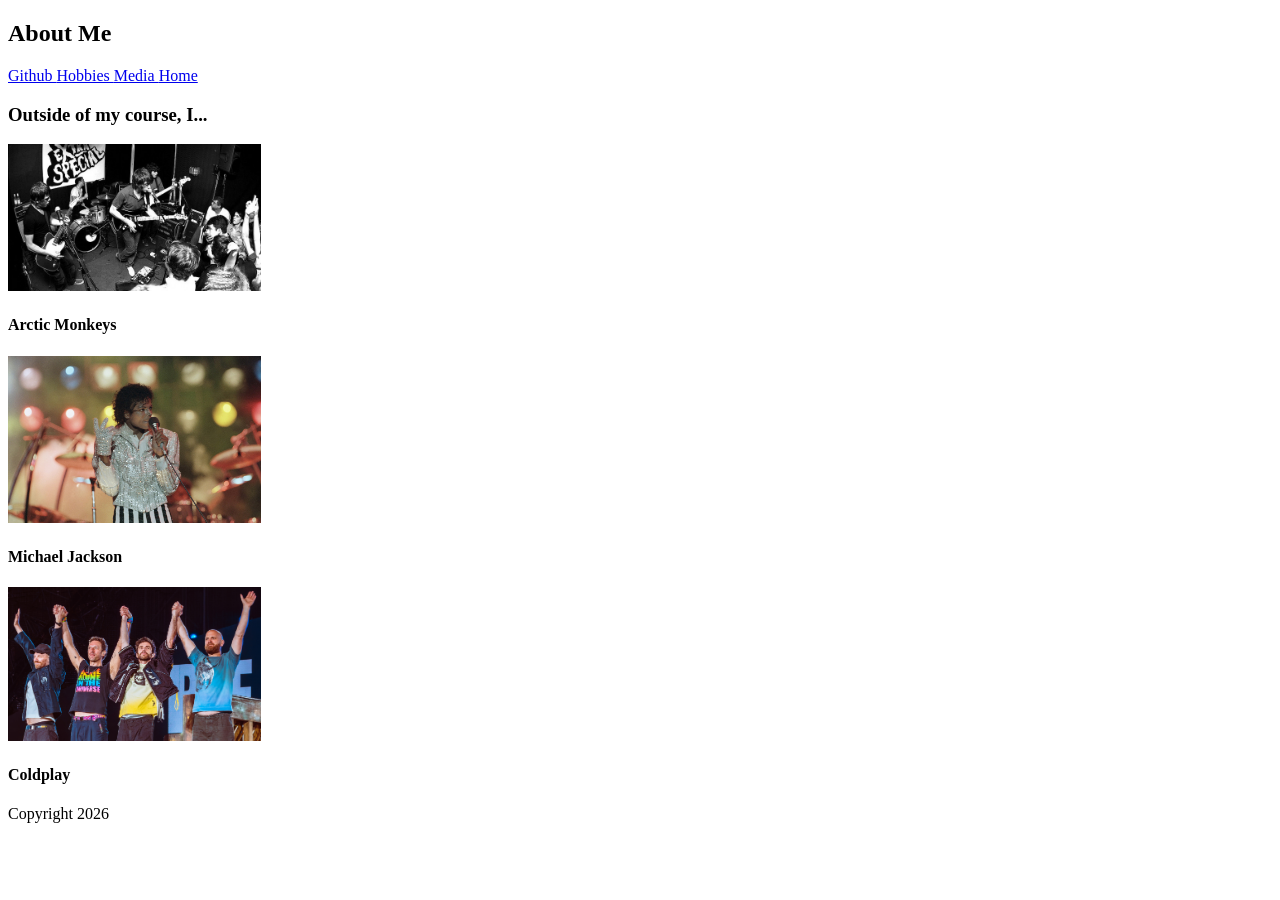
==== artists.html @ 33543bea "Files of Introdutory Page" ====
<!DOCTYPE html> 
    <html>

        <head>
             <title>Hobbies of Dan</title> 
        </head>

        <body>
        <h2 class="aboutme"> About Me </h2>
        <nav>
            <a href="https://github.com/ok-open" target="_blank"> Github </a>
            <a href="hobbies.html"> Hobbies </a>
            <a href="http://google.com/" target="_blank"> Media </a>
            <a href="index.html" target="_blank"> Home </a>
        </nav>
            
        <h3 id="hobbiestext"> Outside of my course, I...</h2>

        <img id="artist1" src="artist1.jpg" width="20%"> 
        <h4>Arctic Monkeys</h4>
        <img id="artist2" src="artist2.jpg" width="20%"> 
        <h4>Michael Jackson</h4>
        <img id="artist3" src="artist3.jpg" width="20%"> 
        <h4>Coldplay</h4>

        <footer> Copyright 2026 </footer>
        </body>
    

    </html>
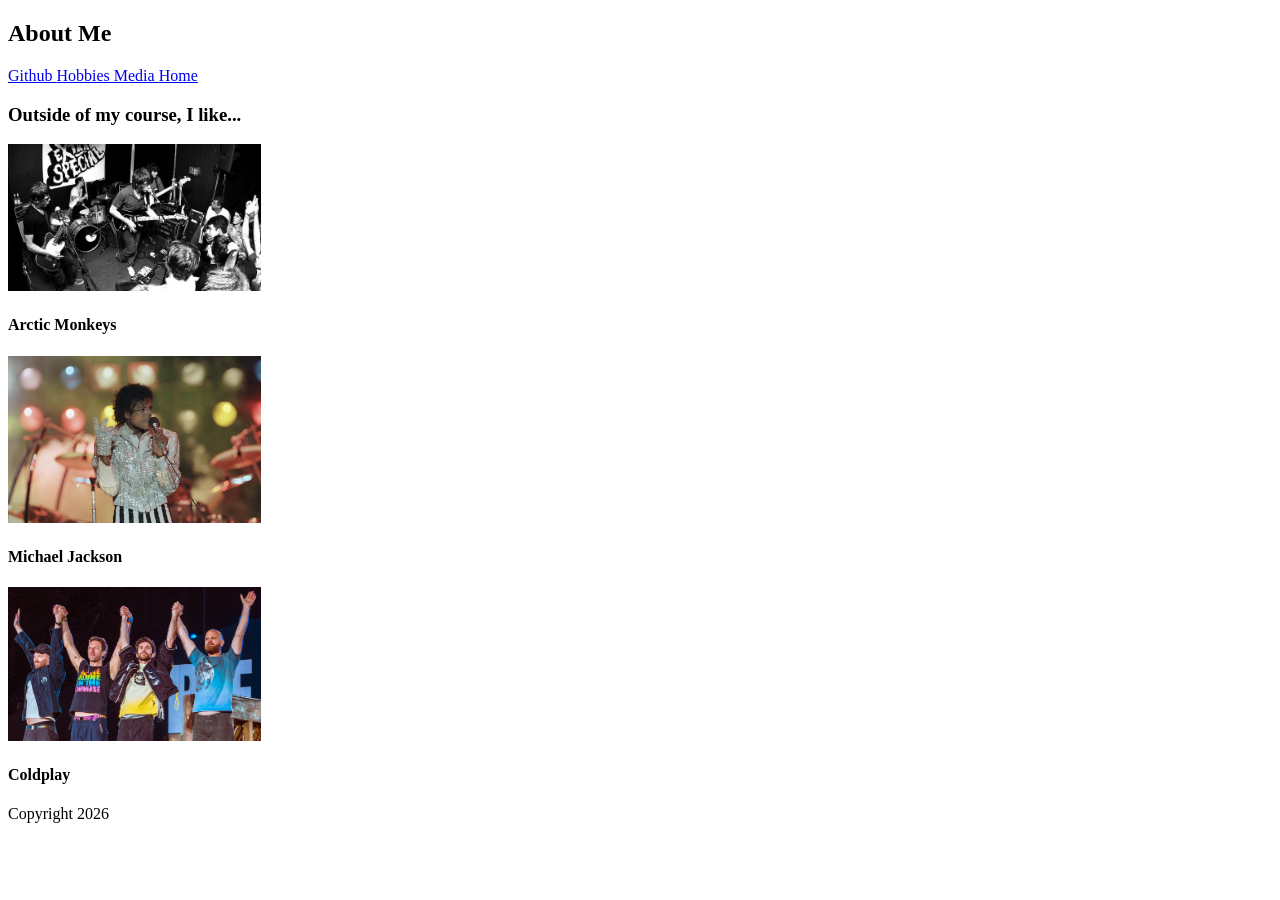
==== commit 8c3f80a3: "Grammar Fix changed "I.." to "I like..."." ====
--- a/artists.html
+++ b/artists.html
@@ -14,7 +14,7 @@
             <a href="index.html" target="_blank"> Home </a>
         </nav>
             
-        <h3 id="hobbiestext"> Outside of my course, I...</h2>
+        <h3 id="hobbiestext"> Outside of my course, I like...</h2>
 
         <img id="artist1" src="artist1.jpg" width="20%"> 
         <h4>Arctic Monkeys</h4>
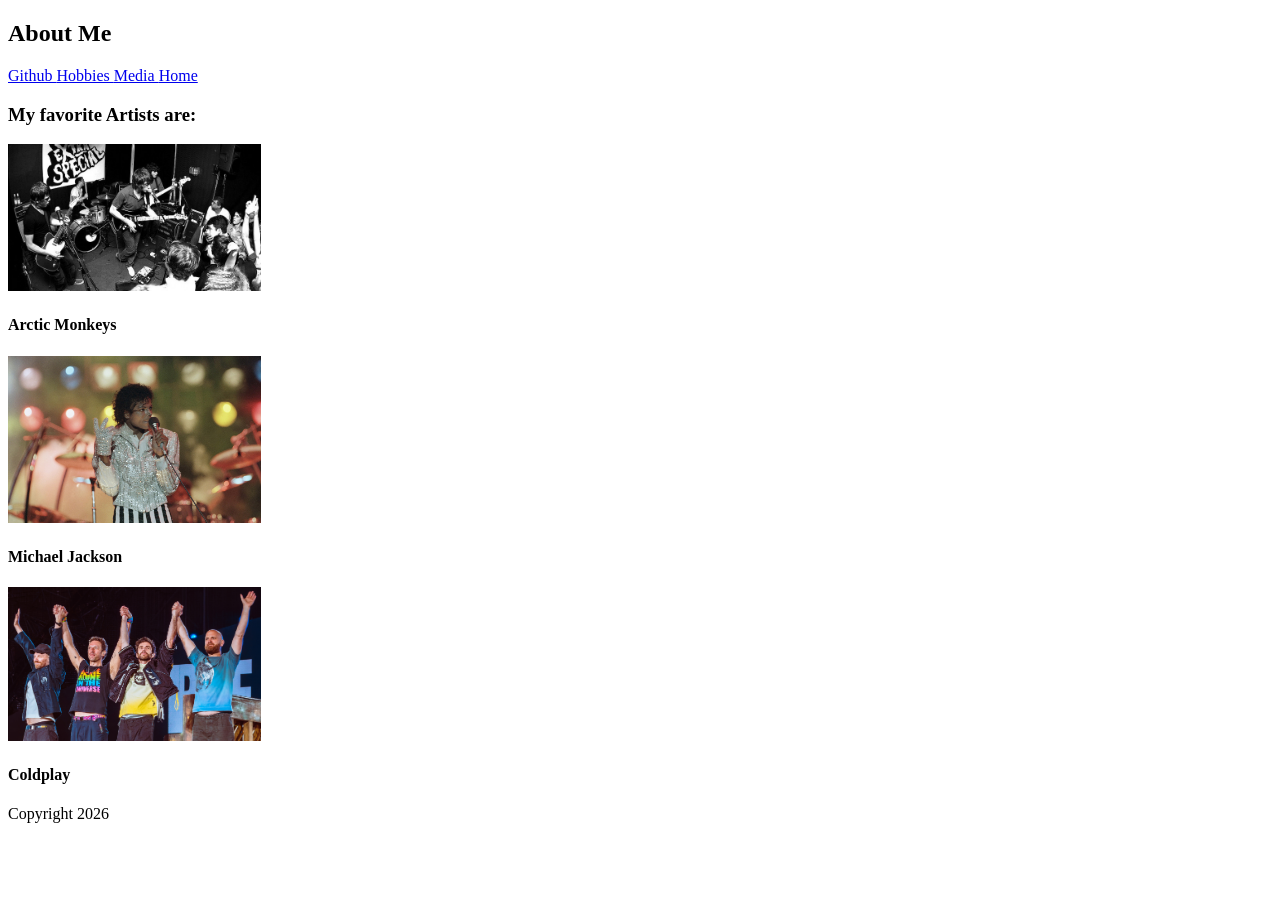
==== commit abab77d4: "Grammar Fix #2 Changed in artists.html "outside of my course, i like..." to "My favorite artists are" ====
--- a/artists.html
+++ b/artists.html
@@ -14,7 +14,7 @@
             <a href="index.html" target="_blank"> Home </a>
         </nav>
             
-        <h3 id="hobbiestext"> Outside of my course, I like...</h2>
+        <h3 id="hobbiestext"> My favorite Artists are: </h2>
 
         <img id="artist1" src="artist1.jpg" width="20%"> 
         <h4>Arctic Monkeys</h4>
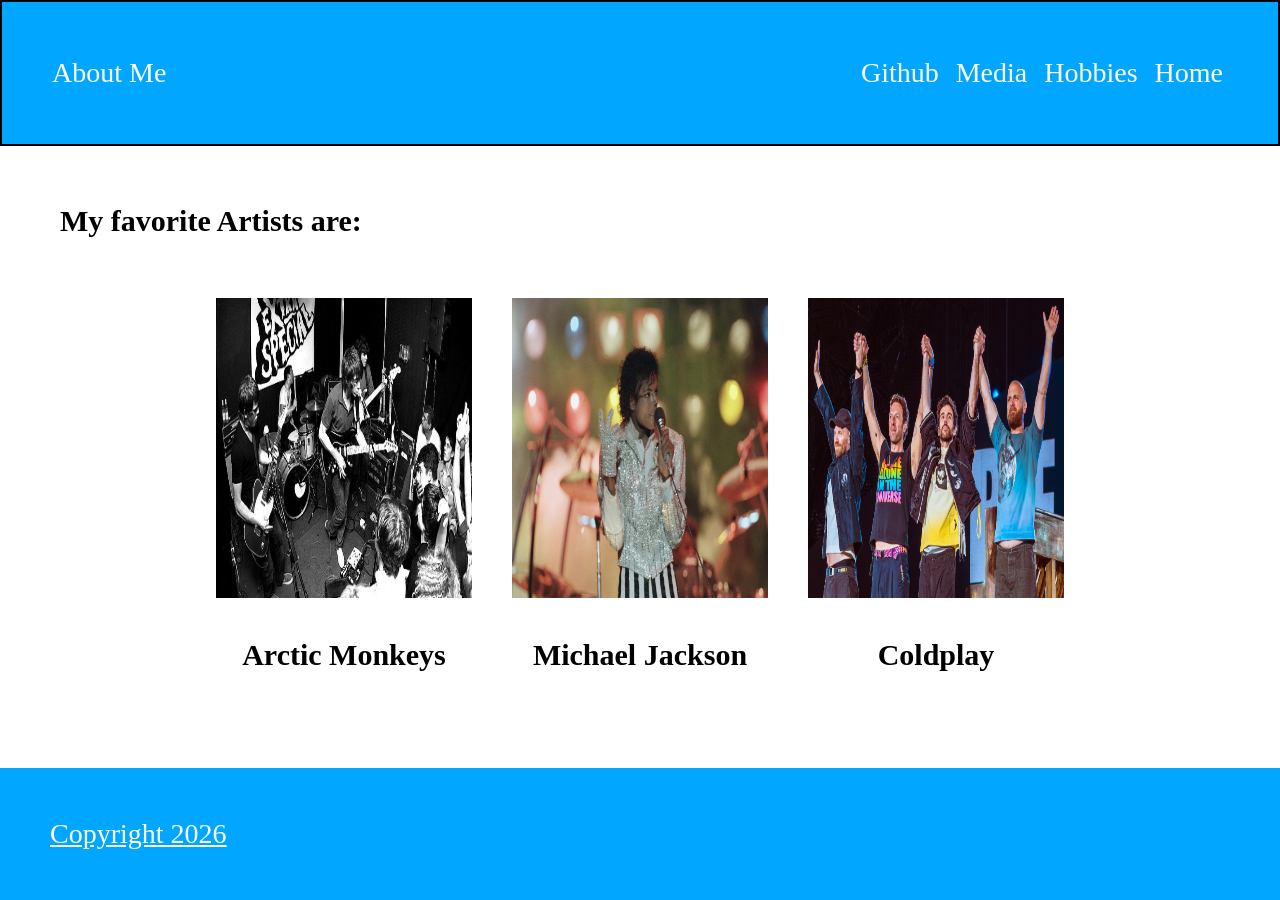
==== commit 45f99ba1: "Added CSS and update HTML for CSS application" ====
--- a/artists.html
+++ b/artists.html
@@ -1,30 +1,48 @@
-<!DOCTYPE html> 
-    <html>
+<!DOCTYPE html>
+<html> 
 
-        <head>
-             <title>Hobbies of Dan</title> 
-        </head>
+    <head>
 
-        <body>
-        <h2 class="aboutme"> About Me </h2>
-        <nav>
+        <link rel="stylesheet" href="style.css">
+        <title>Hello, I am Dan.</title>
+    
+    </head>
+
+<body> 
+    <header class="aboutme">About Me
+
+         <nav class="nav">
             <a href="https://github.com/ok-open" target="_blank"> Github </a>
+            <a href="media_preference.html"> Media </a>
             <a href="hobbies.html"> Hobbies </a>
-            <a href="http://google.com/" target="_blank"> Media </a>
-            <a href="index.html" target="_blank"> Home </a>
+            <a href="index.html"> Home </a>
         </nav>
-            
-        <h3 id="hobbiestext"> My favorite Artists are: </h2>
+    </header>
+    
+<main>
 
-        <img id="artist1" src="artist1.jpg" width="20%"> 
-        <h4>Arctic Monkeys</h4>
-        <img id="artist2" src="artist2.jpg" width="20%"> 
-        <h4>Michael Jackson</h4>
-        <img id="artist3" src="artist3.jpg" width="20%"> 
-        <h4>Coldplay</h4>
+<h3 id="hobbiestext"> My favorite Artists are: </h2>
+        <div class="picrow">
+            <div class="pic">
+                <img id="artist1" src="artist1.jpg" width="20%"> 
+                <h4>Arctic Monkeys</h4>
+            </div>
+            <div class="pic">
+                <img id="artist2" src="artist2.jpg" width="20%"> 
+                <h4>Michael Jackson</h4>
+            </div>
+            <div class="pic">
+                <img id="artist3" src="artist3.jpg" width="20%"> 
+                <h4>Coldplay</h4>
+            </div>
+        </div>
+</main>
 
+        <br>
         <footer> Copyright 2026 </footer>
-        </body>
-    
+</body>
 
-    </html>+</html>
+
+
+        
--- a/style.css
+++ b/style.css
@@ -0,0 +1,137 @@
+body{
+    margin: 0;
+    min-height: 100vh;
+    display: flex;
+    flex-direction: column;
+}
+
+.aboutme{
+    background:rgb(0, 166, 255);
+    color:white;
+    padding: 50px 50px;
+
+    display: flex;
+    justify-content: space-between;
+    align-items: center;
+    font-size: 28px;
+
+
+}
+
+main{
+    flex: 1;
+    display:flex;
+    flex-direction: column;
+    justify-content: center;
+    transform: translateY(-20px);
+}
+.nav a{
+    color: white;
+    padding: 5px;
+    text-decoration: none;
+    display:inline-block;
+    
+}
+.nav a:hover{
+    color:brown;
+}
+header{
+    border: 2px solid black;
+}
+.nameSupport {
+    display: flex;
+    justify-content: center;
+    align-items: center;
+    height: 50;
+}
+
+.nameSupport{
+    text-align: center;
+    font-size: 28px;
+    margin: 10px;
+    line-height: 120px;
+}
+.name{
+    display: block;
+    text-align: center;
+   font-size: 70px;
+   margin: 50px 0;
+   text-decoration: none;
+   line-height:5px;
+   color:black;
+}
+.name:hover{
+color:brown;
+}
+
+footer{
+    background:rgb(0, 166, 255);
+    color:white;
+    padding: 50px 50px;
+    text-decoration: underline;
+    display:flexbox;
+    justify-content: space-between;
+    align-items: center;
+    font-size: 28px;
+
+}
+footer:hover{
+    color:brown;
+}
+
+#hobbiestext{
+    display:flex;
+    flex-direction: column;
+    margin: 60px;
+    font-size: 30px;
+}
+.picrow{
+    display:flex;
+    justify-content:center;
+    gap:40px;
+}
+
+.pic{
+    display:flex;
+    flex-direction:column;
+    align-items:center;
+    width:20%;
+    font-size: 30px;
+}
+.pic:hover{
+    color:brown;
+}
+
+.pic img{
+    width:100%;
+    height:300px;
+}
+
+#TopText{
+    display: flex;
+    justify-content: center;
+   
+}
+#TopText:hover{
+    color:brown;
+}
+table {
+    width: 80%;
+    margin: 50px;
+    border-collapse: collapse;
+     border: 1px solid black;
+      transform: translateY(-200px);
+     transform: translateX(125px);
+}
+th,td {
+   
+    border: 1px solid black;
+    padding: 5px;
+    text-align: center;
+    justify-content: center;
+    background-color:rgb(0, 166, 255,0.2);
+    
+}
+td:hover{
+    color:brown;
+}
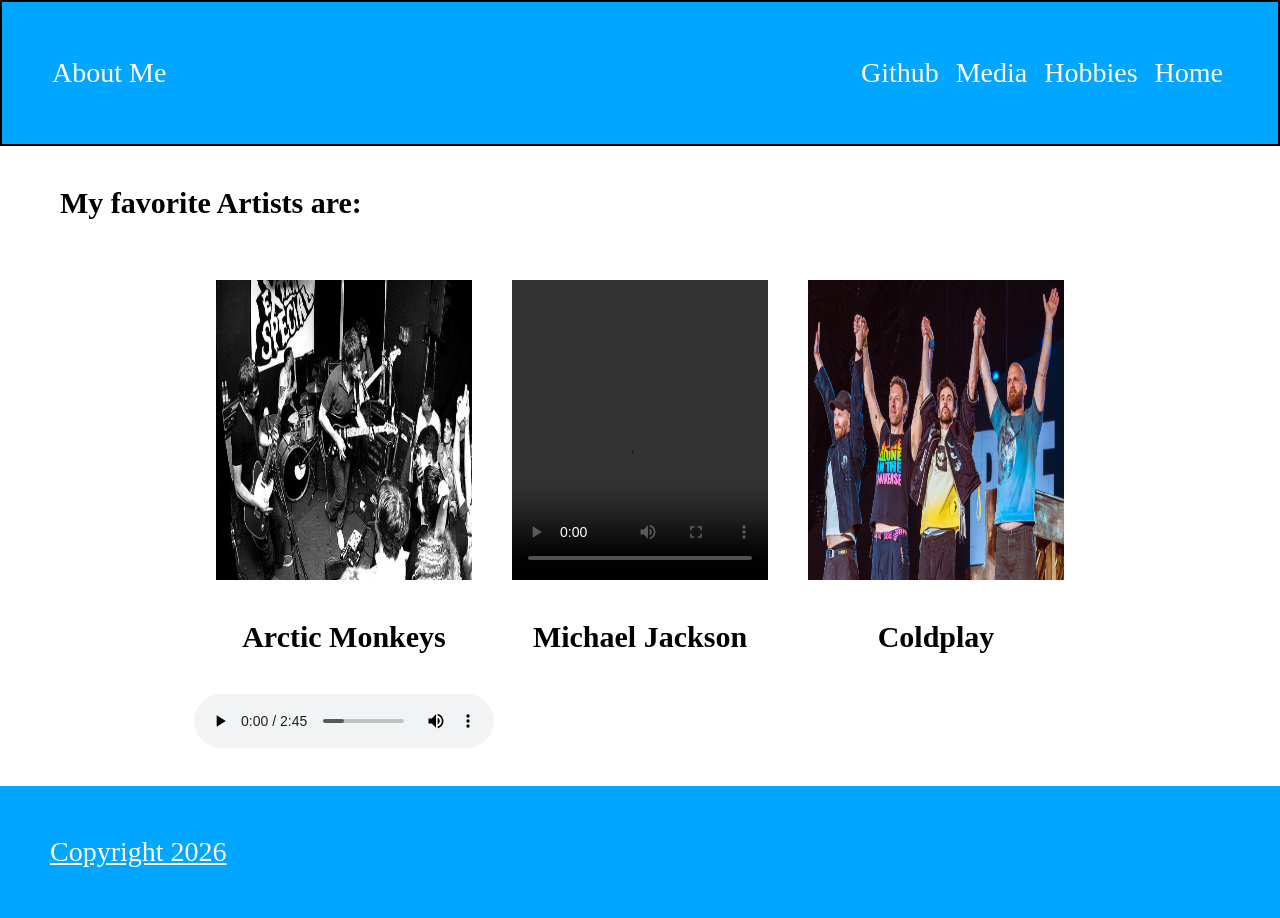
==== commit 270c5c65: "Added MP4 & MP3 in artists.html. Updated HTML." ====
--- a/artists.html
+++ b/artists.html
@@ -26,9 +26,13 @@
             <div class="pic">
                 <img id="artist1" src="artist1.jpg" width="20%"> 
                 <h4>Arctic Monkeys</h4>
+                <audio src="arctic.mp3" controls>
+                </audio>
             </div>
             <div class="pic">
-                <img id="artist2" src="artist2.jpg" width="20%"> 
+                <video id="artist2" controls> 
+                    <source src="mj.mp4" type="video/mp4">
+                    </video>
                 <h4>Michael Jackson</h4>
             </div>
             <div class="pic">
--- a/style.css
+++ b/style.css
@@ -37,6 +37,11 @@
 }
 header{
     border: 2px solid black;
+}
+#ig{
+    display: flex;
+    justify-content: left;
+
 }
 .nameSupport {
     display: flex;
@@ -106,6 +111,10 @@
     width:100%;
     height:300px;
 }
+.pic video{
+    width:100%;
+    height:300px;
+}
 
 #TopText{
     display: flex;
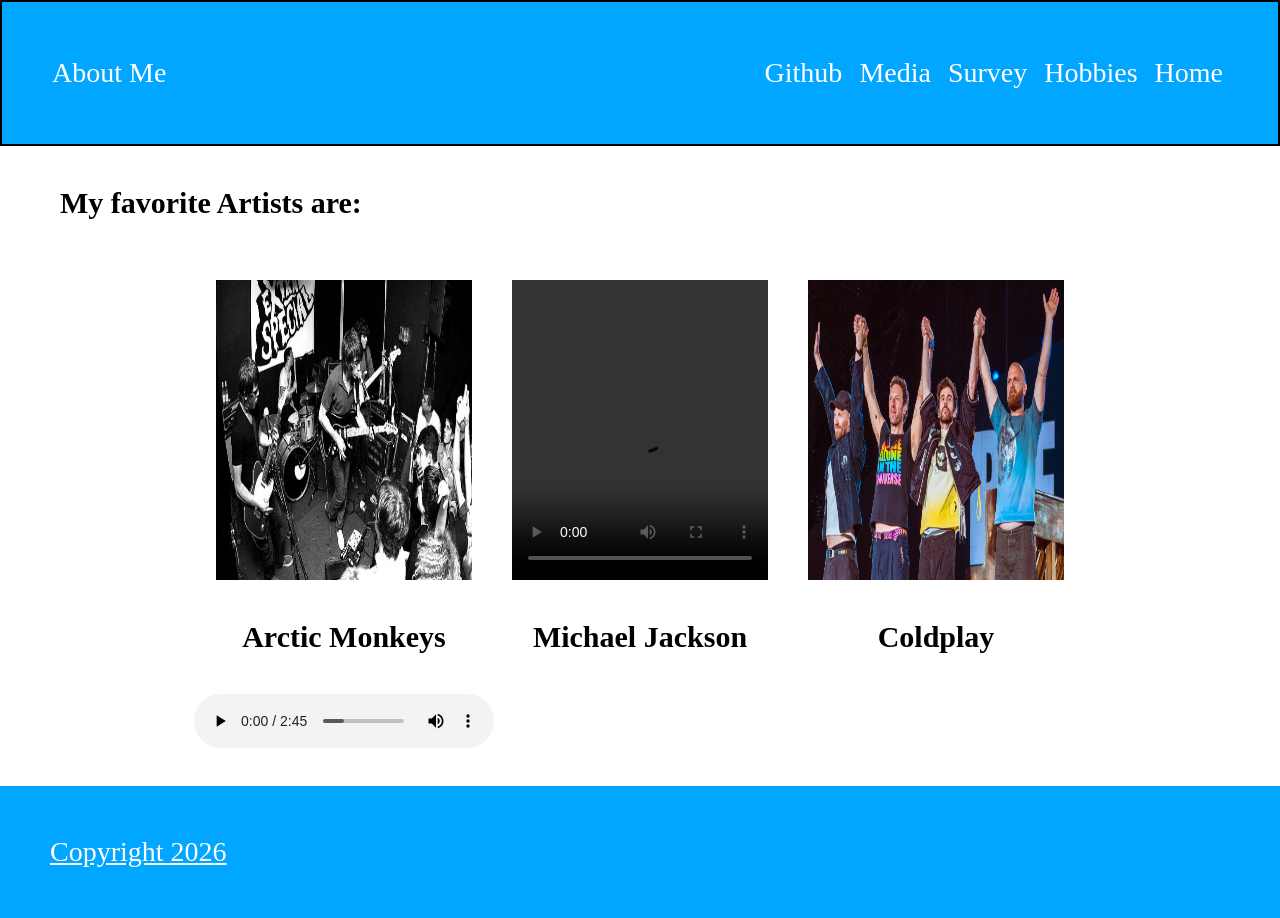
==== commit 0122442b: "Added Survey & Updated HTML REUPLOAD Uploaded a wrong version by mistake. Reuploaded this to revert " ====
--- a/artists.html
+++ b/artists.html
@@ -14,6 +14,7 @@
          <nav class="nav">
             <a href="https://github.com/ok-open" target="_blank"> Github </a>
             <a href="media_preference.html"> Media </a>
+            <a href="survey.html"> Survey </a>
             <a href="hobbies.html"> Hobbies </a>
             <a href="index.html"> Home </a>
         </nav>
--- a/style.css
+++ b/style.css
@@ -143,4 +143,34 @@
 }
 td:hover{
     color:brown;
+}
+
+#survey{
+    display:flex;
+    flex-direction: column;
+    align-items: center;
+    text-align: center;
+}
+#radio {
+    display: flex;
+    justify-content: center;
+   
+}
+#rateText{
+    text-align: center;
+    font-size: 25px;
+}
+#radio label {
+    display: flex;
+    flex-direction: column;
+    align-items: center;
+    margin-bottom: 20px;
+    cursor: pointer;
+}
+input{
+    border:2px solid black;
+    padding:10px;
+    display: block;
+    margin: 2.5px;
+    width:250px;
 }
